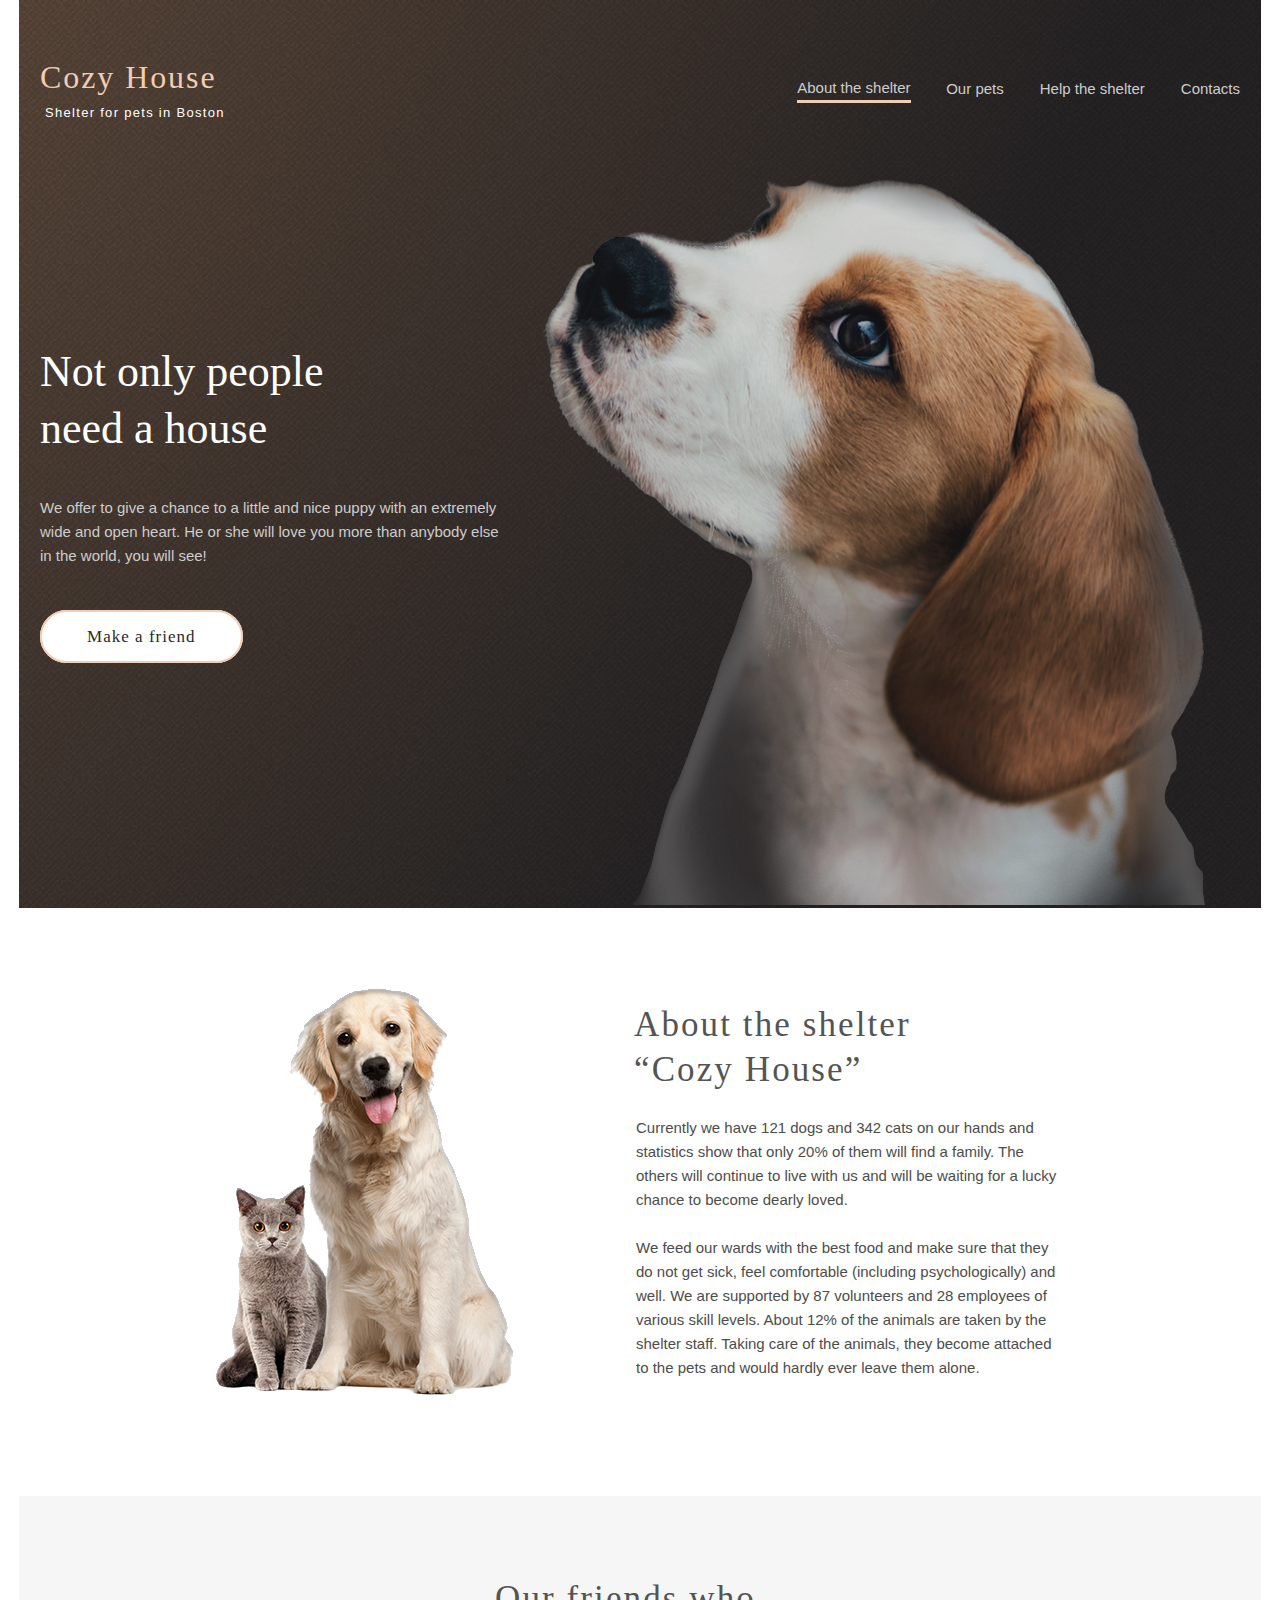
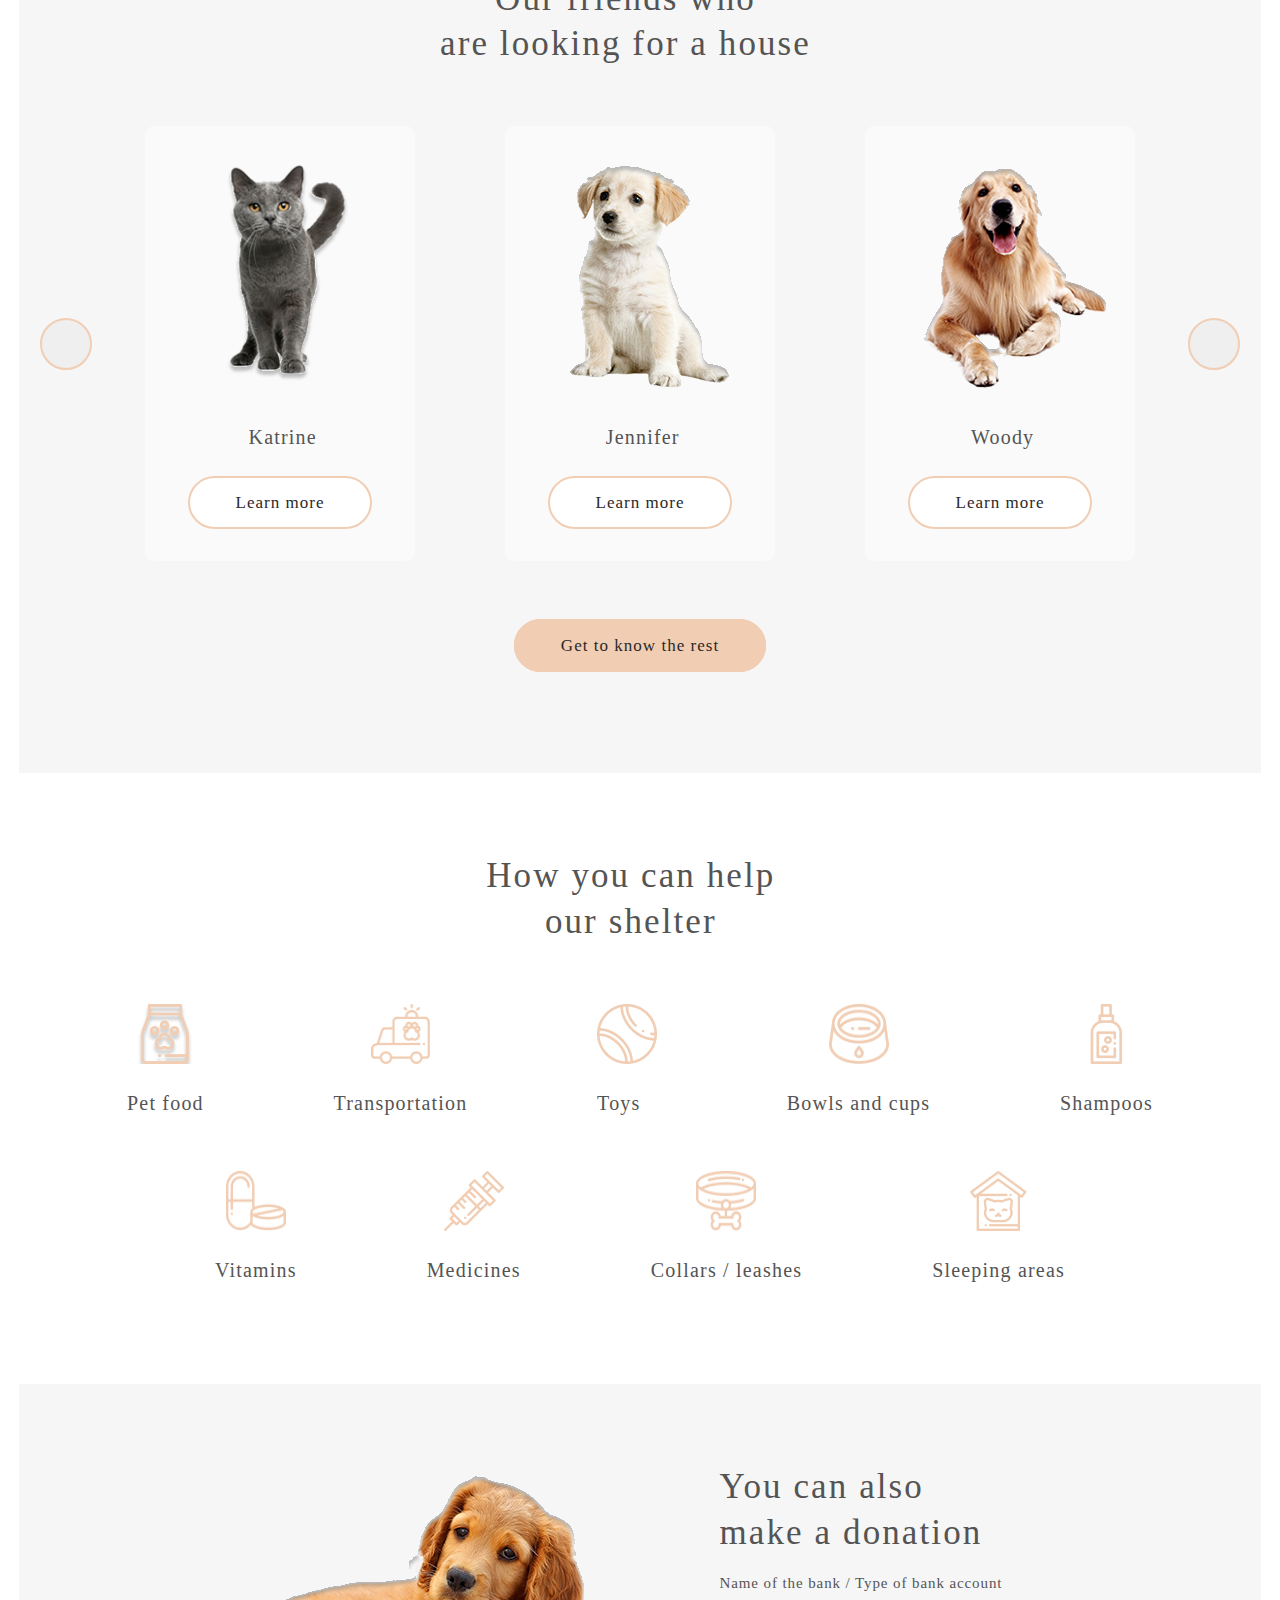
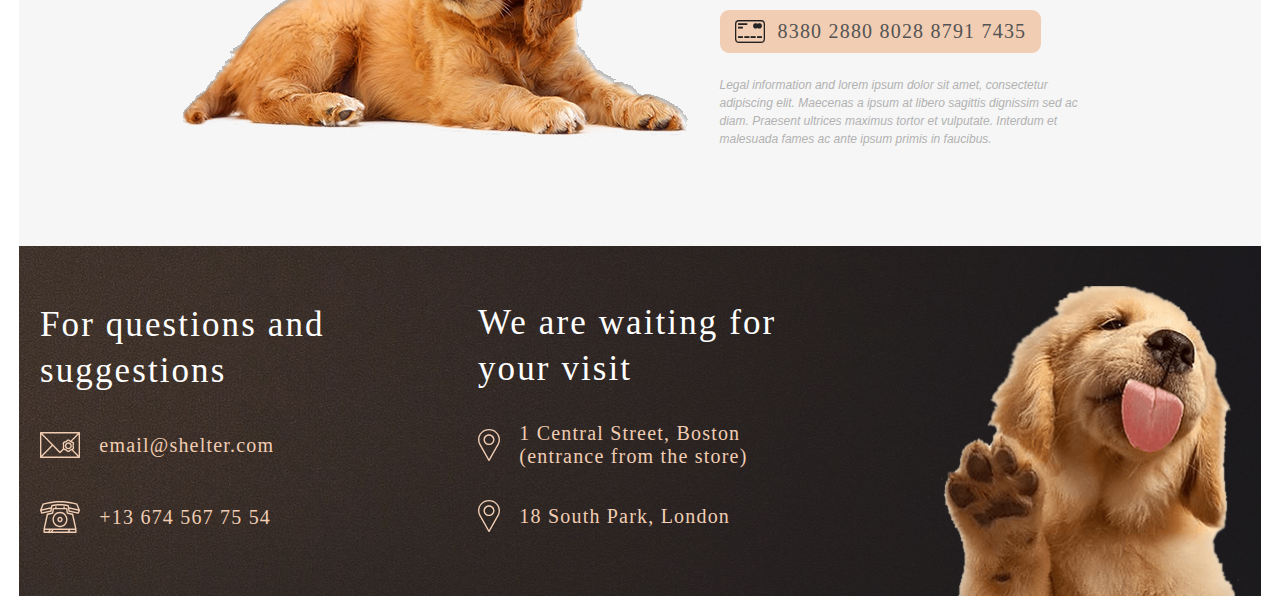
==== index.html @ bbe01087 "feat:add arrows and svg files" ====
<!DOCTYPE html>
<html lang="en">

<head>
    <meta charset="UTF-8">
    <meta http-equiv="X-UA-Compatible" content="IE=edge">
    <meta name="viewport" content="width=device-width, initial-scale=1.0">
    <link rel="stylesheet" href="./styleN.css">
    <link rel="stylesheet" href="./style.css">
    <link href="https://fonts.googleapis.com/css2?family=Noto+Sans+Georgian:wght@400;600&display=swap" rel="stylesheet">
    <link rel="stylesheet" href="/assets/fonts/Arial/arial.css">
    <title>Document</title>
</head>

<body>
    <div class="wrapper">
        <header class="header">
            <div class="header__container">
                <div class="header__container-content">
                    <div class="header__logo">
                        <h1 class="header__logo-title">Cozy House</h1>
                        <span class="header__logo-subtitle">Shelter for pets in Boston</span>
                    </div>
                    <nav class="menu__header">
                        <ul class="menu__header-list">
                            <li class="menu__list-item">
                                <a href="" class="menu__item-link">About the
                                    shelter</a>
                                <i></i>
                            </li>
                            <li class="menu__list-item">
                                <a href="" class="menu__item-link">Our pets</a>
                            </li>
                            <li class="menu__list-item">
                                <a href="" class="menu__item-link">Help the shelter</a>
                            </li>
                            <li class="menu__list-item">
                                <a href="" class="menu__item-link">Contacts</a>
                            </li>
                        </ul>
                    </nav>
                </div>
                <div class="start-screen">
                    <div class="start-screen__container">
                        <div class="start-screen__content">
                            <div class="start-screen__left">
                                <h2 class="title__start-screen">Not only people need a house</h2>
                                <p class="subtitle__start-screen">We offer to give a chance to a little and nice puppy
                                    with
                                    an
                                    extremely wide and open heart. He or she will love you more than anybody else in the
                                    world,
                                    you will see!</p>
                                <div class="button__start-screen">
                                    <a href="" class="button__start button__color-primary">Make a friend</a>
                                </div>
                            </div>
                            <div class="start-screen__right">
                                <div class="screen__right-image">
                                    <img src="/assets/images/main/header/start-screen-puppy7.png" alt="puppy-dog">
                                </div>
                            </div>
                        </div>
                    </div>
                </div>
            </div>
        </header>
        <main class="main">
            <section class="section__about">
                <div class="section__about-container">
                    <div class="section__about-content">
                        <div class="section__about-image">
                            <img src="/assets/images/main/about-petss.png" alt="dogAndCat">
                        </div>
                        <div class="section__about-describe-content">
                            <h3 class="title__section-about">About the shelter “Cozy House”</h3>
                            <p class="subtitle__section-about">Currently we have 121 dogs and 342 cats on our hands and
                                statistics show that
                                only 20% of them will find a family. The others will continue to live with us and will
                                be waiting for a
                                lucky chance to become dearly loved.</p>
                            <p class="subtitle__section-about">We feed our wards with the best food and make sure that
                                they do not get
                                sick, feel comfortable (including psychologically) and well. We are supported by 87
                                volunteers and 28
                                employees of various skill levels. About 12% of the animals are taken by the shelter
                                staff. Taking care
                                of the animals, they become attached to the pets and would hardly ever leave them alone.
                            </p>
                            
                        </div>
                    </div>
                </div>
            </section>
            <section class="section__pets">
                <div class="section__pets-container">
                    <div class="section__pets-content">
                        <h3 class="title-section__pets">Our friends who <br>
                            are looking for a house</h3>
                        <div class="slaider-section__pets">
                            <button class="arrow-left">
                                <div class="circle">
                                    <div class="arrow"></div>
                                </div>
                            </button>
                            <div class="slider__card-box">
                                <div class="slider__card">
                                    <img src="/assets/images/main/pets/pets-katrine.png" alt="pet"
                                        class="card__image-pets">
                                    <div class="slider__card-describe">
                                        <p class="title__card">Katrine</p>
                                    </div>
                                    <div class="button-slider__card">
                                        <a href="" class="button  button__color-primary">Learn more</a>
                                    </div>
                                </div>
                                <div class="slider__card">
                                    <img src="/assets/images/main/pets/pets-jennifer.png" alt="pet"
                                        class="card__image-pets">
                                    <div class="slider__card-describe">
                                        <p class="title__card">Jennifer</p>
                                    </div>
                                    <div class="button-slider__card">
                                        <a href="" class="button  button__color-primary">Learn more</a>
                                    </div>
                                </div>
                                <div class="slider__card">
                                    <img src="/assets/images/main/pets/pets-woody.png" alt="pet"
                                        class="card__image-pets">
                                    <div class="slider__card-describe">
                                        <p class="title__card">Woody</p>
                                    </div>
                                    <div class="button-slider__card">
                                        <a href="" class="button  button__color-primary">Learn more</a>
                                    </div>
                                </div>
                            </div>
                            <button class="arrow-right">
                                <div class="circler">
                                    <div class="arrowr"></div>
                                </div>
                            </button>
                        </div>
                        <div class="button__primary">
                            <a href="" class="btn-button__primary button__color-primary">Get to know the rest</a>
                        </div>
                    </div>
                </div>
            </section>
            <section class="section__help">
                <div class="section__help-container">
                    <div class="section__help-content">
                        <h3 class="title-section__help">How you can help <br> our shelter</h3>
                        <div class="department__list-field">
                            <div class="department__list-field-up">
                                <div class="department__help">
                                    <div class="department__list">
                                        <img src="/assets/icons/main/Vector.png" alt="" class="image-department-list">
                                        <span class="title-department__list">Pet food</span>
                                    </div>
                                </div>
                                <div class="department__help">
                                    <div class="department__list">
                                        <img src="/assets/icons/main/transportation3.png" alt=""
                                            class="image-department-list">
                                        <span class="title-department__list">Transportation</span>
                                    </div>
                                </div>
                                <div class="department__help">
                                    <div class="department__list">
                                        <img src="/assets/icons/main/toys3.png" alt="" class="image-department-list">
                                        <span class="title-department__list">Toys</span>
                                    </div>
                                </div>
                                <div class="department__help">
                                    <div class="department__list">
                                        <img src="/assets/icons/main/bowls-and-cups3.png" alt=""
                                            class="image-department-list">
                                        <span class="title-department__list">Bowls and cups</span>
                                    </div>
                                </div>
                                <div class="department__help">
                                    <div class="department__list">
                                        <img src="/assets/icons/main/shampoos3.png" alt=""
                                            class="image-department-list">
                                        <span class="title-department__list">Shampoos</span>
                                    </div>
                                </div>
                            </div>
                            <div class="department__list-field-down">
                                <div class="department__help">
                                    <div class="department__list">
                                        <img src="/assets/icons/main/vitamins3.png" alt=""
                                            class="image-department-list">
                                        <span class="title-department__list">Vitamins</span>
                                    </div>
                                </div>
                                <div class="department__help">
                                    <div class="department__list">
                                        <img src="/assets/icons/main/medicines3.png" alt=""
                                            class="image-department-list">
                                        <span class="title-department__list">Medicines</span>
                                    </div>
                                </div>
                                <div class="department__help">
                                    <div class="department__list">
                                        <img src="/assets/icons/main/collars-or-leashes3.png" alt=""
                                            class="image-department-list">
                                        <span class="title-department__list">Collars / leashes</span>
                                    </div>
                                </div>
                                <div class="department__help">
                                    <div class="department__list">
                                        <img src="/assets/icons/main/sleeping-area3.png" alt=""
                                            class="image-department-list">
                                        <span class="title-department__list">Sleeping areas</span>
                                    </div>
                                </div>
                            </div>
                        </div>
                    </div>
                </div>
            </section>
            <section class="section__donation">
                <div class="section__danation-container">
                    <div class="section__danation-content">
                        <div class="section__donation-image">
                            <img src="/assets/images/main/Donation/donation-dog.png" alt="dog">
                        </div>
                        <div class="section__donation-describe-content">
                            <h3 class="title-section__donation">You can also <br> make a donation</h3>
                            <h5 class="subheading-section__donation-describe">Name of the bank / Type of bank account
                            </h5>
                            <button class="credit-card-section__donation">
                                <div class="credit-card__information">
                                    <img src="/assets/icons/main/credit-card.svg" alt="credit-card">
                                    <span class="number__credit-card">8380 2880 8028 8791 7435</span>
                                </div>
                            </button>
                            <h6 class="credit-card__information-imp">Legal information and lorem ipsum dolor sit amet,
                                consectetur adipiscing elit. Maecenas a ipsum at libero sagittis dignissim sed ac diam.
                                Praesent ultrices maximus tortor et vulputate. Interdum et malesuada fames ac ante ipsum
                                primis in faucibus.</h6>
                        </div>
                    </div>
                </div>
            </section>
        </main>
        <footer class="footer">
            <div class="footer__container">
                <div class="footer-column__contacts">
                    <aside class="contacts__box">
                        <h3 class="title__contacts">For questions and suggestions</h3>
                        <ul class="footer-contacts__list">
                            <li class="footer__contacts-email">
                                <img src="/assets/icons/footer/mail.svg" alt="mail-icon" class="img__mail">
                                <a class="mail" href="mailto:"><span class="mail__adress">email@shelter.com</span></a>
                            </li>
                            <li class="footer__contacts-phone">
                                <img src="/assets/icons/footer/phone.svg" alt="phone-icon" class="img__phone">
                                <a class="phone" href="tel:+"><span class="phone__number">+13 674 567 75 54</span></a>
                            </li>
                        </ul>
                    </aside>
                </div>
                <div class="footer-column__locations">
                    <h3 class="title__locations">We are waiting for your visit</h3>
                    <ul class="footer-locations__list">
                        <li class="footer__locations-placeOne">
                            <img src="/assets/icons/footer/pin.svg" alt="place-icon" class="img__place">
                            <a href="" class="placeOne"><span class="place__USA">1 Central Street, Boston (entrance from
                                    the store)</span></a>
                        </li>
                        <li class="footer__locations-placeTwo">
                            <img src="/assets/icons/footer/pin.svg" alt="place-icon" class="img__place">
                            <a href="" class="placeTwo"><span class="place__London">18 South Park, London </span></a>
                        </li>
                    </ul>
                </div>
                <div class="footer-column__puppy">
                    <div class="pupp">
                        <img src="/assets/images/Footer/footer-puppy.svg" alt="dogs">
                    </div>
                </div>
            </div>
        </footer>
    </div>
</body>

</html>
---- styleN.css ----
/*! normalize.css v8.0.1 | MIT License | github.com/necolas/normalize.css */

/* Document
   ========================================================================== */

/**
 * 1. Correct the line height in all browsers.
 * 2. Prevent adjustments of font size after orientation changes in iOS.
 */

 html {
    line-height: 1.15; /* 1 */
    -webkit-text-size-adjust: 100%; /* 2 */
  }
  
  /* Sections
     ========================================================================== */
  
  /**
   * Remove the margin in all browsers.
   */
  
  body {
    margin: 0;
  }
  
  /**
   * Render the `main` element consistently in IE.
   */
  
  main {
    display: block;
  }
  
  /**
   * Correct the font size and margin on `h1` elements within `section` and
   * `article` contexts in Chrome, Firefox, and Safari.
   */
  
  h1 {
    font-size: 2em;
    margin: 0.67em 0;
  }
  
  /* Grouping content
     ========================================================================== */
  
  /**
   * 1. Add the correct box sizing in Firefox.
   * 2. Show the overflow in Edge and IE.
   */
  
  hr {
    box-sizing: content-box; /* 1 */
    height: 0; /* 1 */
    overflow: visible; /* 2 */
  }
  
  /**
   * 1. Correct the inheritance and scaling of font size in all browsers.
   * 2. Correct the odd `em` font sizing in all browsers.
   */
  
  pre {
    font-family: monospace, monospace; /* 1 */
    font-size: 1em; /* 2 */
  }
  
  /* Text-level semantics
     ========================================================================== */
  
  /**
   * Remove the gray background on active links in IE 10.
   */
  
  a {
    background-color: transparent;
  }
  
  /**
   * 1. Remove the bottom border in Chrome 57-
   * 2. Add the correct text decoration in Chrome, Edge, IE, Opera, and Safari.
   */
  
  abbr[title] {
    border-bottom: none; /* 1 */
    text-decoration: underline; /* 2 */
    text-decoration: underline dotted; /* 2 */
  }
  
  /**
   * Add the correct font weight in Chrome, Edge, and Safari.
   */
  
  b,
  strong {
    font-weight: bolder;
  }
  
  /**
   * 1. Correct the inheritance and scaling of font size in all browsers.
   * 2. Correct the odd `em` font sizing in all browsers.
   */
  
  code,
  kbd,
  samp {
    font-family: monospace, monospace; /* 1 */
    font-size: 1em; /* 2 */
  }
  
  /**
   * Add the correct font size in all browsers.
   */
  
  small {
    font-size: 80%;
  }
  
  /**
   * Prevent `sub` and `sup` elements from affecting the line height in
   * all browsers.
   */
  
  sub,
  sup {
    font-size: 75%;
    line-height: 0;
    position: relative;
    vertical-align: baseline;
  }
  
  sub {
    bottom: -0.25em;
  }
  
  sup {
    top: -0.5em;
  }
  
  /* Embedded content
     ========================================================================== */
  
  /**
   * Remove the border on images inside links in IE 10.
   */
  
  img {
    border-style: none;
  }
  
  /* Forms
     ========================================================================== */
  
  /**
   * 1. Change the font styles in all browsers.
   * 2. Remove the margin in Firefox and Safari.
   */
  
  button,
  input,
  optgroup,
  select,
  textarea {
    font-family: inherit; /* 1 */
    font-size: 100%; /* 1 */
    line-height: 1.15; /* 1 */
    margin: 0; /* 2 */
  }
  
  /**
   * Show the overflow in IE.
   * 1. Show the overflow in Edge.
   */
  
  button,
  input { /* 1 */
    overflow: visible;
  }
  
  /**
   * Remove the inheritance of text transform in Edge, Firefox, and IE.
   * 1. Remove the inheritance of text transform in Firefox.
   */
  
  button,
  select { /* 1 */
    text-transform: none;
  }
  
  /**
   * Correct the inability to style clickable types in iOS and Safari.
   */
  
  button,
  [type="button"],
  [type="reset"],
  [type="submit"] {
    -webkit-appearance: button;
  }
  
  /**
   * Remove the inner border and padding in Firefox.
   */
  
  button::-moz-focus-inner,
  [type="button"]::-moz-focus-inner,
  [type="reset"]::-moz-focus-inner,
  [type="submit"]::-moz-focus-inner {
    border-style: none;
    padding: 0;
  }
  
  /**
   * Restore the focus styles unset by the previous rule.
   */
  
  button:-moz-focusring,
  [type="button"]:-moz-focusring,
  [type="reset"]:-moz-focusring,
  [type="submit"]:-moz-focusring {
    outline: 1px dotted ButtonText;
  }
  
  /**
   * Correct the padding in Firefox.
   */
  
  fieldset {
    padding: 0.35em 0.75em 0.625em;
  }
  
  /**
   * 1. Correct the text wrapping in Edge and IE.
   * 2. Correct the color inheritance from `fieldset` elements in IE.
   * 3. Remove the padding so developers are not caught out when they zero out
   *    `fieldset` elements in all browsers.
   */
  
  legend {
    box-sizing: border-box; /* 1 */
    color: inherit; /* 2 */
    display: table; /* 1 */
    max-width: 100%; /* 1 */
    padding: 0; /* 3 */
    white-space: normal; /* 1 */
  }
  
  /**
   * Add the correct vertical alignment in Chrome, Firefox, and Opera.
   */
  
  progress {
    vertical-align: baseline;
  }
  
  /**
   * Remove the default vertical scrollbar in IE 10+.
   */
  
  textarea {
    overflow: auto;
  }
  
  /**
   * 1. Add the correct box sizing in IE 10.
   * 2. Remove the padding in IE 10.
   */
  
  [type="checkbox"],
  [type="radio"] {
    box-sizing: border-box; /* 1 */
    padding: 0; /* 2 */
  }
  
  /**
   * Correct the cursor style of increment and decrement buttons in Chrome.
   */
  
  [type="number"]::-webkit-inner-spin-button,
  [type="number"]::-webkit-outer-spin-button {
    height: auto;
  }
  
  /**
   * 1. Correct the odd appearance in Chrome and Safari.
   * 2. Correct the outline style in Safari.
   */
  
  [type="search"] {
    -webkit-appearance: textfield; /* 1 */
    outline-offset: -2px; /* 2 */
  }
  
  /**
   * Remove the inner padding in Chrome and Safari on macOS.
   */
  
  [type="search"]::-webkit-search-decoration {
    -webkit-appearance: none;
  }
  
  /**
   * 1. Correct the inability to style clickable types in iOS and Safari.
   * 2. Change font properties to `inherit` in Safari.
   */
  
  ::-webkit-file-upload-button {
    -webkit-appearance: button; /* 1 */
    font: inherit; /* 2 */
  }
  
  /* Interactive
     ========================================================================== */
  
  /*
   * Add the correct display in Edge, IE 10+, and Firefox.
   */
  
  details {
    display: block;
  }
  
  /*
   * Add the correct display in all browsers.
   */
  
  summary {
    display: list-item;
  }
  
  /* Misc
     ========================================================================== */
  
  /**
   * Add the correct display in IE 10+.
   */
  
  template {
    display: none;
  }
  
  /**
   * Add the correct display in IE 10.
   */
  
  [hidden] {
    display: none;
  }
---- style.css ----
/* css Reset */
html, body, div, span, applet, object, iframe,
h1, h2, h3, h4, h5, h6, p, blockquote, pre,
a, abbr, acronym, address, big, cite, code,
del, dfn, em, img, ins, kbd, q, s, samp,
small, strike, strong, sub, sup, tt, var,
b, u, i, center,
dl, dt, dd, ol, ul, li,
fieldset, form, label, legend,
table, caption, tbody, tfoot, thead, tr, th, td,
article, aside, canvas, details, embed, 
figure, figcaption, footer, header, hgroup, 
menu, nav, output, ruby, section, summary,
time, mark, audio, video {
	margin: 0;
	padding: 0;
	border: 0;
	font-size: 100%;
	font: inherit;
	vertical-align: baseline;
}
/* HTML5 display-role reset for older browsers */
article, aside, details, figcaption, figure, 
footer, header, hgroup, menu, nav, section {
	display: block;
}
body {
	line-height: 1;
}

body, html {
    scroll-behavior: smooth;
}

ol, ul {
	list-style: none;
}
blockquote, q {
	quotes: none;
}
blockquote:before, blockquote:after,
q:before, q:after {
	content: '';
	content: none;
}
table {
	border-collapse: collapse;
	border-spacing: 0;
}

/* css reset end */

/* = = = = = = = = = = = = = = = = = = = = = = = = = = = = = = = */

.wrapper{
    /* max-width: 1280px; */
    width: 97%;
    margin: 0 auto;
}

/* ===================header container ====================*/

.header__container{
    /* background-image: url(/assets/images/main/start-screen-backgroundDark.png); */
}

.header {
    height: 908px;
    background-image: url(/assets/images/main/start-screen-background-light.jpg);
    background-size: cover;
}

.header__container {
   max-width: 1200px;
   margin: 0 auto;
}

.header__container-content{
   padding-top: 60px;
   display: flex;
   justify-content: space-between;
}

.header__logo-title {
    font-family: 'Georgia';
    font-style: normal;
    font-weight: 400;
    font-size: 32px;
    line-height: 110%;
    display: flex;
    align-items: center;
    letter-spacing: 0.06em;
    color: #F1CDB3;
}

.header__logo-subtitle {
    font-family: 'Arial';
    font-style: normal;
    font-weight: 400;
    font-size: 13px;
    padding-left: 5px;
    line-height: 35px;
    display: flex;
    align-items: center;
    letter-spacing: 0.1em;
    color: #FFFFFF;
}
/* = = = = = = = = = = = = = = = */
.menu__header {
    max-width: 445px;
    height: 27px;
}

.menu__header-list {
    display: flex;
    flex-direction: row;
	align-items: center;
}

.menu__list-item {
    padding-top: 16px;
    cursor: pointer;
}

.menu__list-item i{
    display: block;
    width: 114px;
    height: 3px;
    background-color: #F1CDB3;
}
.menu__list-item:nth-child(1){
    padding-right: 35px;
}

.menu__list-item:nth-child(2){
    padding-right: 36px;
    padding-bottom: 1px;
}
.menu__list-item:nth-child(3){
    padding-right: 36px;
    padding-bottom: 1px;
}
.menu__list-item:nth-child(4){
    padding-bottom: 1px;
}

.menu__item-link {
    font-family: 'Arial';
    font-style: normal;
    font-weight: 400;
    font-size: 15px;
    line-height: 160%;
    color: #CDCDCD;
    text-decoration: none;
}


/* = = = = = = = = = = = = = == = = =  =*/
.start-screen {
}

.start-screen__container {
    padding-top: 3.9%;
}

.start-screen__content {
    display: flex;
    flex-direction: row;
}

.start-screen__left {
    max-width: 460px;
    padding-top: 13.8%;
}

.title__start-screen {
    max-width: 310px;
    font-family: 'Georgia';
    font-style: normal;
    font-weight: 400;
    font-size: 44px;
    line-height: 130%;
    /* or 57px */
    display: flex;
    align-items: center;
    color: #FFFFFF;
}

.subtitle__start-screen {
    padding-top: 8.5%;
    font-family: 'Arial';
    font-style: normal;
    font-weight: 400;
    font-size: 15px;
    line-height: 160%;
    /* or 24px */
    display: flex;
    align-items: center;
    color: #CDCDCD;
}
.button__start-screen{
    padding-top: 12.5%;
}
.button__start{
    font-family: 'Georgia';
    font-style: normal;
    font-weight: 400;
    font-size: 17px;
    line-height: 130%;
    /* line-height: 22px; */
    letter-spacing: 0.06em;
    color: #292929;
    background-color: #FFFFFF;
    /* margin-top: 10%; */
    text-decoration: none;
    padding: 15px 45px ;
}
.button__start:hover{
    background-color: #FDDCC4;
    box-sizing: border-box;
    border-radius: 100px;
}
.screen__right-image {
    /* background-image: url(/Shelter/assets/images/main/header/start-screen-puppy7.png); */
    padding-left: 6%;
}

/*  ==================               ====================  */

.main {
}

/*  ==================     A B O U T          ====================  */

.section__about {
    height: 588px;
    background-color: #FFFFFF;
}
.section__about-container {
    max-width: 1200px;
    margin: 0 auto;
}
.section__about-content {
    display: flex;
    flex-direction: row;
    padding-top: 80px;
    height: 410px;
}
.section__about-image {
    max-width: 300px;
    height: 408px;
    /* or padding-left: 175px; */
    padding-left: 14.5%;
}
.section__about-describe-content {
    max-width: 430px;
    height: 380px;
    padding-top: 13.5px;
    /* or  padding-left: 120px; */
    padding-left: 10%;
}
.title__section-about {
    max-width: 370px;
    font-family: 'Georgia';
    font-style: normal;
    font-weight: 400;
    font-size: 35px;
    line-height: 130%;
    /* or 45px */
    display: flex;
    align-items: center;
    letter-spacing: 0.06em;
    color: #545454;
}
.subtitle__section-about {
    padding-top: 5.5%;
    padding-left: 2px;
    font-family: 'Arial';
    font-style: normal;
    font-weight: 400;
    font-size: 15px;
    line-height: 160%;
    /* or 24px */
    display: flex;
    align-items: center;
    color: #4C4C4C;
}

/*  ==================     P E T S          ====================  */

.section__pets {
    height: 877px;
    background-color: #F6F6F6;
}
.section__pets-container {
    max-width: 1200px;
    margin: 0 auto;
}
.section__pets-content {
    padding-top: 80px;
    height: 410px;
    text-align: center;
}
.title-section__pets {
    margin: 0 auto;
    max-width: 400px;
    font-family: 'Georgia';
    font-style: normal;
    font-weight: 400;
    font-size: 35px;
    line-height: 45px;
    /* or 130% */
    display: flex;
    align-items: center;
    text-align: center;
    letter-spacing: 0.06em;
    color: #545454;
}
.slaider-section__pets {
    display: flex;
    flex-direction: row;
    justify-content: space-between;
    padding-top: 60px;
}
.arrow-left{
    width: 52px;
    height: 52px;
    border: 2px solid #F1CDB3;
    box-sizing: border-box;
    border-radius: 100px;
    margin-top: 16%;
    /* margin-top: 190px; */
}
.circle{
} 
.arrow{
} 
.arrow-right{
    width: 52px;
    height: 52px;
    border: 2px solid #F1CDB3;
    box-sizing: border-box;
    border-radius: 100px;
    margin-top: 16%;
    /* margin-top: 190px; */
}
.slider__card-box{
    display: flex;
    flex-direction: row;
    justify-content: space-between;
    width: 990px;
}
.slider__card {
    background-color: #FAFAFA;
    max-width: 270px;
    height: 435px;
    border-radius: 9px;
    /* background-color: #FAFAFA; */
}
.card__image-pets {
    width: 270px;
    height: 270px;
    border-radius: 9px;
}
.title__card {
    font-family: 'Georgia';
    font-style: normal;
    font-weight: 400;
    font-size: 20px;
    line-height: 23px;
    /* display: flex; */
    align-items: center;
    text-align: center;
    letter-spacing: 0.06em;
    color: #545454;
    /* padding-top: 26px; */
    padding-top: 10%;
    padding-left: 2%;
}
.button-slider__card{
    margin-top: 16%;
}
.button {
    font-family: 'Georgia';
    font-style: normal;
    font-weight: 400;
    font-size: 17px;
    line-height: 130%;
    /* line-height: 22px; */
    letter-spacing: 0.06em;
    color: #292929;
    background-color: #FFFFFF;
    /* margin-top: 10%; */
    text-decoration: none;
    padding: 15px 45px ;
}
.button__primary{
    margin-top: 6.2%;
}
.button__color-primary{
    border: 2px solid #F1CDB3;
    box-sizing: border-box;
    background-color: #FFFFFF;
    border-radius: 100px;
}
.button__color-primary:hover{
    background-color: #FDDCC4;
    box-sizing: border-box;
    border-radius: 100px;
}
.btn-button__primary{
    font-family: 'Georgia';
    font-style: normal;
    font-weight: 400;
    font-size: 17px;
    line-height: 130%;
    /* line-height: 22px; */
    letter-spacing: 0.06em;
    color: #292929;
    background-color: #F1CDB3;
    /* margin-top: 10%; */
    text-decoration: none;
    padding: 15px 45px ;
}


/*  ==================      H E L P         ====================  */

.section__help {
    height: 611px;
    background-color: #FFFFFF;
}
.section__help-container {
    max-width: 1200px;
    margin: 0 auto;
    /* background-color: aqua; */
}
.section__help-content {
    padding-top: 80px;
    /* flex-direction: row; */
    height: 431px;
    text-align: center;
}
.title-section__help {
    margin: 0 auto;
    max-width: 310px;
    font-family: 'Georgia';
    font-style: normal;
    font-weight: 400;
    font-size: 35px;
    line-height: 130%;
    /* or 45px */
    display: flex;
    align-items: center;
    text-align: center;
    letter-spacing: 2.1px;
    /* letter-spacing: 0.06em; */
    color: #545454;
    padding-left: 0.2%;
}
.department__list-field{
    display: flex;
    flex-direction: column;
    /* justify-content: space-between; */
    /* flex-wrap: wrap; */
    width: 1026px;
    height: 281px;
    margin: 0 auto;
    padding-top: 60px;
}
.department__list-field-up{
    display: flex;
    flex-direction: row;
    justify-content: space-between;
    width: 1026px;
    margin: 0 auto;
}
.department__list-field-down{
    display: flex;
    flex-direction: row;
    flex-wrap: wrap;
    justify-content: space-around;
    padding-top: 5.5%;
    width: 980px;
    margin: 0 auto;
}
/* .department__help {
    width: 165px;
    height: 113px;
} */
.department__list {
}
.image-department-list {
    max-width: 60px;
    height: 60px;
}

.title-department__list {
    padding-top: 25px;
    /* padding-top: 17%; */
    font-family: 'Georgia';
    font-style: normal;
    font-weight: 400;
    font-size: 20px;
    line-height: 115%;
    /* identical to box height, or 23px */
    display: flex;
    align-items: center;
    text-align: center;
    letter-spacing: 0.06em;
    color: #545454;
}

/*  ==================     D O N A T I O N          ====================  */

.section__donation {
    height: 462px;
    background-color: #F6F6F6;
}
.section__danation-container {
    max-width: 1200px;
    margin: 0 auto;
    /* background-color: rgb(7, 248, 135);  */
}
.section__danation-content {
    max-width: 915px;
    min-height: 282px;
    padding-top: 80px;
    margin: 0 auto;
    /* background-color: lightgreen; */
    display: flex;
    flex-direction: row;
    /* flex-wrap: wrap; */
}
.section__donation-image {
    padding-top: 1.3%;
}
.section__donation-describe-content {
    padding-left: 3.5%;
    /* display: block; */
    display: inline-block;
    flex-direction: column;
    max-width: 380px;
}
.title-section__donation {
    font-family: 'Georgia';
    font-style: normal;
    font-weight: 400;
    font-size: 35px;
    line-height: 130%;
    /* or 45px */
    letter-spacing: 0.06em;
    color: #545454;
}
.subheading-section__donation-describe {
    padding-top: 5.3%;
    font-family: 'Georgia';
    font-style: normal;
    font-weight: 400;
    font-size: 15px;
    line-height: 110%;
    /* identical to box height, or 17px */
    display: flex;
    align-items: center;
    letter-spacing: 0.06em;
    color: #545454;
}
.credit-card-section__donation {
    display: flex;
    flex-direction: row;
    /* justify-content: space-between; */
    align-items: center;
    margin-top: 5%;
    max-width: 349px;
    height: 43px;
    padding: 10px 15px;
    left: 0px;
    top: 147px;
    background: #F1CDB3;
    border: none;
    border-radius: 9px;
}
.credit-card-section__donation:hover{
    background-color: #FDDCC4;
    box-sizing: border-box;
}
.credit-card__information{
    display: flex;
    flex-direction: row;
    align-items: center;
}
.credit-card__information img {
/* padding-top: 1%; */
}
.number__credit-card {
    /* padding-top: 1%; */
    padding-left: 13px;
    font-family: 'Georgia';
    font-style: normal;
    font-weight: 400;
    font-size: 20px;
    line-height: 115%;
    /* identical to box height, or 23px */
    align-items: center;
    letter-spacing: 0.06em;
    color: #545454; 
}
.credit-card__information-imp{
    padding-top: 6%;
    max-width: 380px;
    display: flex;
    align-items: center;
    font-family: 'Arial';
    font-style: italic;
    font-weight: 400;
    font-size: 12px;
    line-height: 18px;
    color: #B2B2B2;
}

/* = = = = = = = =   F O O T E R   = = = = = == = = =  =*/

.footer{
    height: 350px;
    background-image: url(/assets/images/Footer/footer-background.jpg);
    background-size: cover;
}

.footer__container{
    max-width: 1200px;
    height: 310px;
    margin: 0 auto;   
    padding-top: 40px; 
    display: flex;
    justify-content: space-between;
}

.footer-column__contacts{
    display: flex;
}

.contacts__box {
    padding-top: 5.5%;
    max-width: 298px;
    height: 234px;
}

.title__contacts {
    font-family: 'Georgia';
    font-style: normal;
    font-weight: 400;
    font-size: 35px;
    line-height: 130%;
    letter-spacing: 0.06em;
    color: #FFFFFF;
}

.footer-contacts__list {
    padding-top: 13%;
}

.footer__contacts-email {
    display: flex;
    flex-direction: row;
    align-items: center;
}
/* .img__mail {
} */
.mail {
    padding-left: 6.5%;
    text-decoration: none;
    font-family: 'Georgia';
    font-style: normal;
    font-weight: 400;
    font-size: 20px;
    line-height: 115%;
    letter-spacing: 0.06em;
    color: #F1CDB3;
}

/* .mail__adress {
} */

.footer__contacts-phone {
    display: flex;
    flex-direction: row;
    align-items: center;
    padding-top: 14.4%;
}
/* 
.img__phone {
} */
.phone {
    padding-left: 6.5%;
    text-decoration: none;
    font-family: 'Georgia';
    font-style: normal;
    font-weight: 400;
    font-size: 20px;
    line-height: 115%;
    letter-spacing: 0.06em;
    color: #F1CDB3;
}
/* .phone__number {
} */
.footer-column__locations {
    padding-top: 1.2%;
    max-width: 322px;
    height: 234px;
}
.title__locations {
    font-family: 'Georgia';
    font-style: normal;
    font-weight: 400;
    font-size: 35px;
    line-height: 130%;
    letter-spacing: 0.06em;
    color: #FFFFFF;
}
.footer-locations__list {
    padding-top: 9.5%;
}
.footer__locations-placeOne {
    display: flex;
    flex-direction: row;
    align-items: center;
}
/* .img__place {
} */
.placeOne {
    padding-left: 6%;
    text-decoration: none;
}
.place__USA {
    font-family: 'Georgia';
    font-style: normal;
    font-weight: 400;
    font-size: 20px;
    line-height: 115%;
    letter-spacing: 0.06em;
    color: #F1CDB3;
}
.footer__locations-placeTwo {
    padding-top: 10%;
    display: flex;
    flex-direction: row;
    align-items: center;
}
.placeTwo {
    padding-left: 6%;
    text-decoration: none;
}
.place__London {
    text-decoration: none;
    font-family: 'Georgia';
    font-style: normal;
    font-weight: 400;
    font-size: 20px;
    line-height: 115%;
    letter-spacing: 0.06em;
    color: #F1CDB3;
}
/* .footer-column__puppy {
}
.pupp {
} */
---- assets/fonts/Arial/arial.css ----
@font-face { 
    font-family: "ArialRegular";
    src: local("ArialRegular"), url(../Arial/ArialRegular.woff) format("woff");
    font-style: normal;
    font-weight: 400;
}
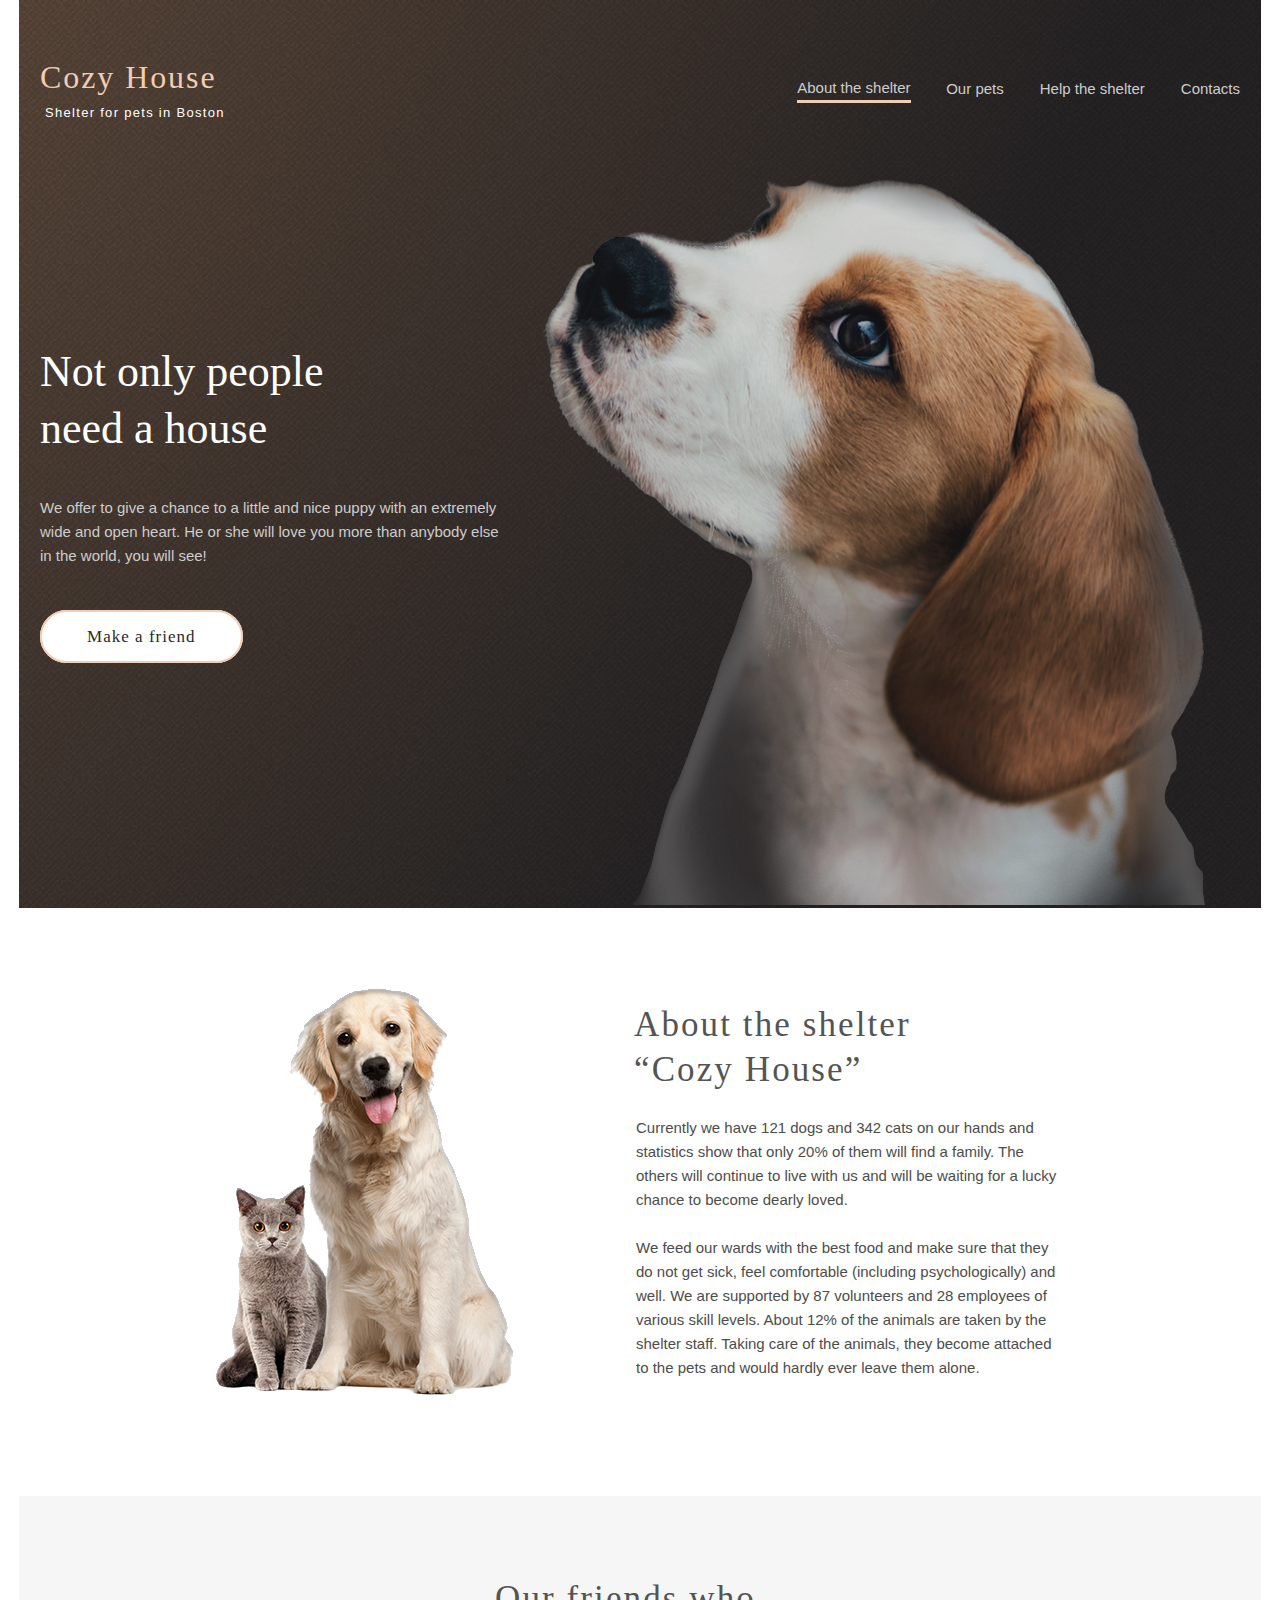
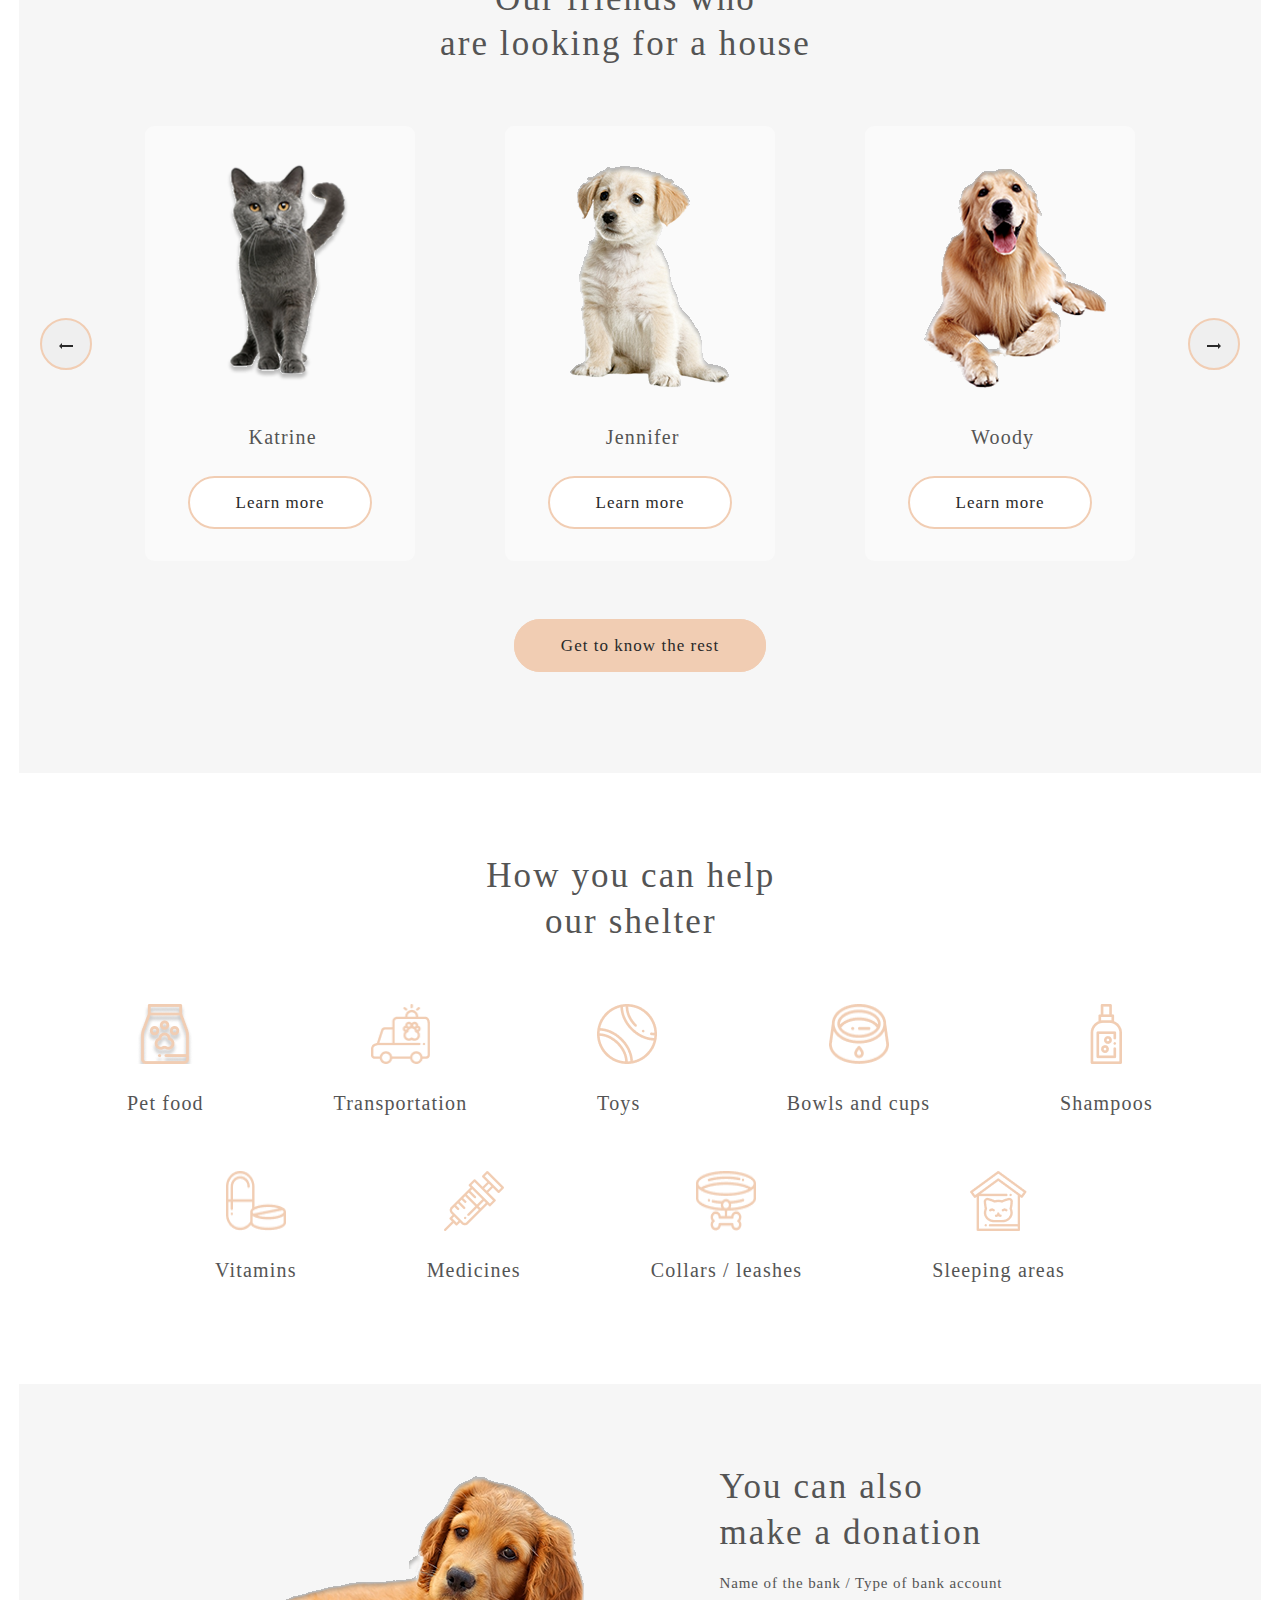
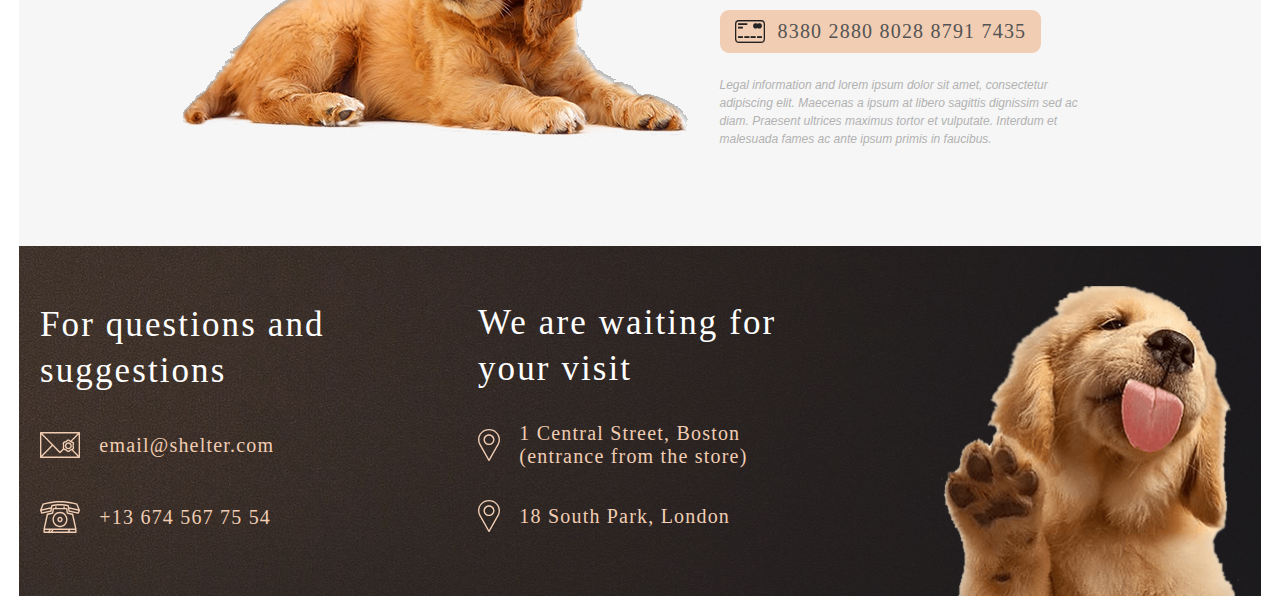
==== commit 55a9a033: "last" ====
--- a/index.html
+++ b/index.html
@@ -87,7 +87,7 @@
                                 staff. Taking care
                                 of the animals, they become attached to the pets and would hardly ever leave them alone.
                             </p>
-                            
+
                         </div>
                     </div>
                 </div>
@@ -97,10 +97,12 @@
                     <div class="section__pets-content">
                         <h3 class="title-section__pets">Our friends who <br>
                             are looking for a house</h3>
-                        <div class="slaider-section__pets">
+                        <div class="slider-section__pets">
                             <button class="arrow-left">
                                 <div class="circle">
-                                    <div class="arrow"></div>
+                                    <div class="arrow">
+                                        <img src="/assets/icons/Arrow/ArrowLeft.svg" alt="arrow">
+                                    </div>
                                 </div>
                             </button>
                             <div class="slider__card-box">
@@ -137,7 +139,10 @@
                             </div>
                             <button class="arrow-right">
                                 <div class="circler">
-                                    <div class="arrowr"></div>
+                                    <div class="arrow">
+                                        <img src="/assets/icons/Arrow/ArrowLeft.svg" class="arrow-right-img"
+                                            alt="arrow">
+                                    </div>
                                 </div>
                             </button>
                         </div>
@@ -222,8 +227,8 @@
                 </div>
             </section>
             <section class="section__donation">
-                <div class="section__danation-container">
-                    <div class="section__danation-content">
+                <div class="section__donation-container">
+                    <div class="section__donation-content">
                         <div class="section__donation-image">
                             <img src="/assets/images/main/Donation/donation-dog.png" alt="dog">
                         </div>
@@ -266,14 +271,15 @@
                 <div class="footer-column__locations">
                     <h3 class="title__locations">We are waiting for your visit</h3>
                     <ul class="footer-locations__list">
-                        <li class="footer__locations-placeOne">
+                        <li class="footer__locations-place-one">
                             <img src="/assets/icons/footer/pin.svg" alt="place-icon" class="img__place">
-                            <a href="" class="placeOne"><span class="place__USA">1 Central Street, Boston (entrance from
+                            <a href="" class="place-one"><span class="place__usa">1 Central Street, Boston (entrance
+                                    from
                                     the store)</span></a>
                         </li>
-                        <li class="footer__locations-placeTwo">
+                        <li class="footer__locations-place-two">
                             <img src="/assets/icons/footer/pin.svg" alt="place-icon" class="img__place">
-                            <a href="" class="placeTwo"><span class="place__London">18 South Park, London </span></a>
+                            <a href="" class="place-two"><span class="place__london">18 South Park, London </span></a>
                         </li>
                     </ul>
                 </div>
--- a/style.css
+++ b/style.css
@@ -60,9 +60,9 @@
 
 /* ===================header container ====================*/
 
-.header__container{
-    /* background-image: url(/assets/images/main/start-screen-backgroundDark.png); */
-}
+/* .header__container{
+    background-image: url(/assets/images/main/start-screen-backgroundDark.png); 
+} */
 
 .header {
     height: 908px;
@@ -156,8 +156,8 @@
 
 
 /* = = = = = = = = = = = = = == = = =  =*/
-.start-screen {
-}
+/* .start-screen {
+} */
 
 .start-screen__container {
     padding-top: 3.9%;
@@ -227,8 +227,8 @@
 
 /*  ==================               ====================  */
 
-.main {
-}
+/* .main {
+} */
 
 /*  ==================     A B O U T          ====================  */
 
@@ -316,7 +316,7 @@
     letter-spacing: 0.06em;
     color: #545454;
 }
-.slaider-section__pets {
+.slider-section__pets {
     display: flex;
     flex-direction: row;
     justify-content: space-between;
@@ -331,10 +331,47 @@
     margin-top: 16%;
     /* margin-top: 190px; */
 }
-.circle{
+.arrow-left:hover{
+    background-color: #FDDCC4;
+}
+/* .circle{
+    cursor: pointer;
+    position: relative;
+    width: 80px;
+    height: 50px;
+    margin: 20px;
 } 
 .arrow{
+    position: relative;
+    top: 20px;
+    width: 90px;
+    height: 10px;
+    background-color: #337AB7;
+    box-shadow: 0 3px 5px rgba(0, 0, 0, .2);
+    left:0;
+    display: block;
 } 
+.arrow::after {
+    content: '';
+    position: absolute;
+    width: 40px;
+    height: 10px;
+    top: -11px;
+    right: -8px;
+    background-color: #337AB7;
+    transform: rotate(45deg);
+}
+.arrow::before {
+    content: '';
+    position: absolute;
+    width: 40px;
+    height: 10px;
+    top: 11px;
+    right: -8px;
+    background-color: #337AB7;
+    box-shadow: 0 3px 5px rgba(0, 0, 0, .2);
+    transform: rotate(-45deg);
+} */
 .arrow-right{
     width: 52px;
     height: 52px;
@@ -344,6 +381,12 @@
     margin-top: 16%;
     /* margin-top: 190px; */
 }
+.arrow-right:hover{
+    background-color: #FDDCC4;
+}
+.arrow-right-img{
+    transform: rotate(180deg);
+}
 .slider__card-box{
     display: flex;
     flex-direction: row;
@@ -488,8 +531,8 @@
     width: 165px;
     height: 113px;
 } */
-.department__list {
-}
+/* .department__list {
+} */
 .image-department-list {
     max-width: 60px;
     height: 60px;
@@ -517,12 +560,12 @@
     height: 462px;
     background-color: #F6F6F6;
 }
-.section__danation-container {
+.section__donation-container {
     max-width: 1200px;
     margin: 0 auto;
     /* background-color: rgb(7, 248, 135);  */
 }
-.section__danation-content {
+.section__donation-content {
     max-width: 915px;
     min-height: 282px;
     padding-top: 80px;
@@ -589,9 +632,9 @@
     flex-direction: row;
     align-items: center;
 }
-.credit-card__information img {
-/* padding-top: 1%; */
-}
+/* .credit-card__information img {
+padding-top: 1%; 
+} */
 .number__credit-card {
     /* padding-top: 1%; */
     padding-left: 13px;
@@ -678,9 +721,6 @@
     color: #F1CDB3;
 }
 
-/* .mail__adress {
-} */
-
 .footer__contacts-phone {
     display: flex;
     flex-direction: row;
@@ -720,18 +760,18 @@
 .footer-locations__list {
     padding-top: 9.5%;
 }
-.footer__locations-placeOne {
+.footer__locations-place-one {
     display: flex;
     flex-direction: row;
     align-items: center;
 }
 /* .img__place {
 } */
-.placeOne {
+.place-one {
     padding-left: 6%;
     text-decoration: none;
 }
-.place__USA {
+.place__usa {
     font-family: 'Georgia';
     font-style: normal;
     font-weight: 400;
@@ -740,17 +780,17 @@
     letter-spacing: 0.06em;
     color: #F1CDB3;
 }
-.footer__locations-placeTwo {
+.footer__locations-place-two {
     padding-top: 10%;
     display: flex;
     flex-direction: row;
     align-items: center;
 }
-.placeTwo {
+.place-two {
     padding-left: 6%;
     text-decoration: none;
 }
-.place__London {
+.place__london {
     text-decoration: none;
     font-family: 'Georgia';
     font-style: normal;
@@ -760,18 +800,15 @@
     letter-spacing: 0.06em;
     color: #F1CDB3;
 }
-/* .footer-column__puppy {
-}
-.pupp {
-} */
-
-
-
-
-
-
-
-
-
-
-
+
+
+
+
+
+
+
+
+
+
+
+
